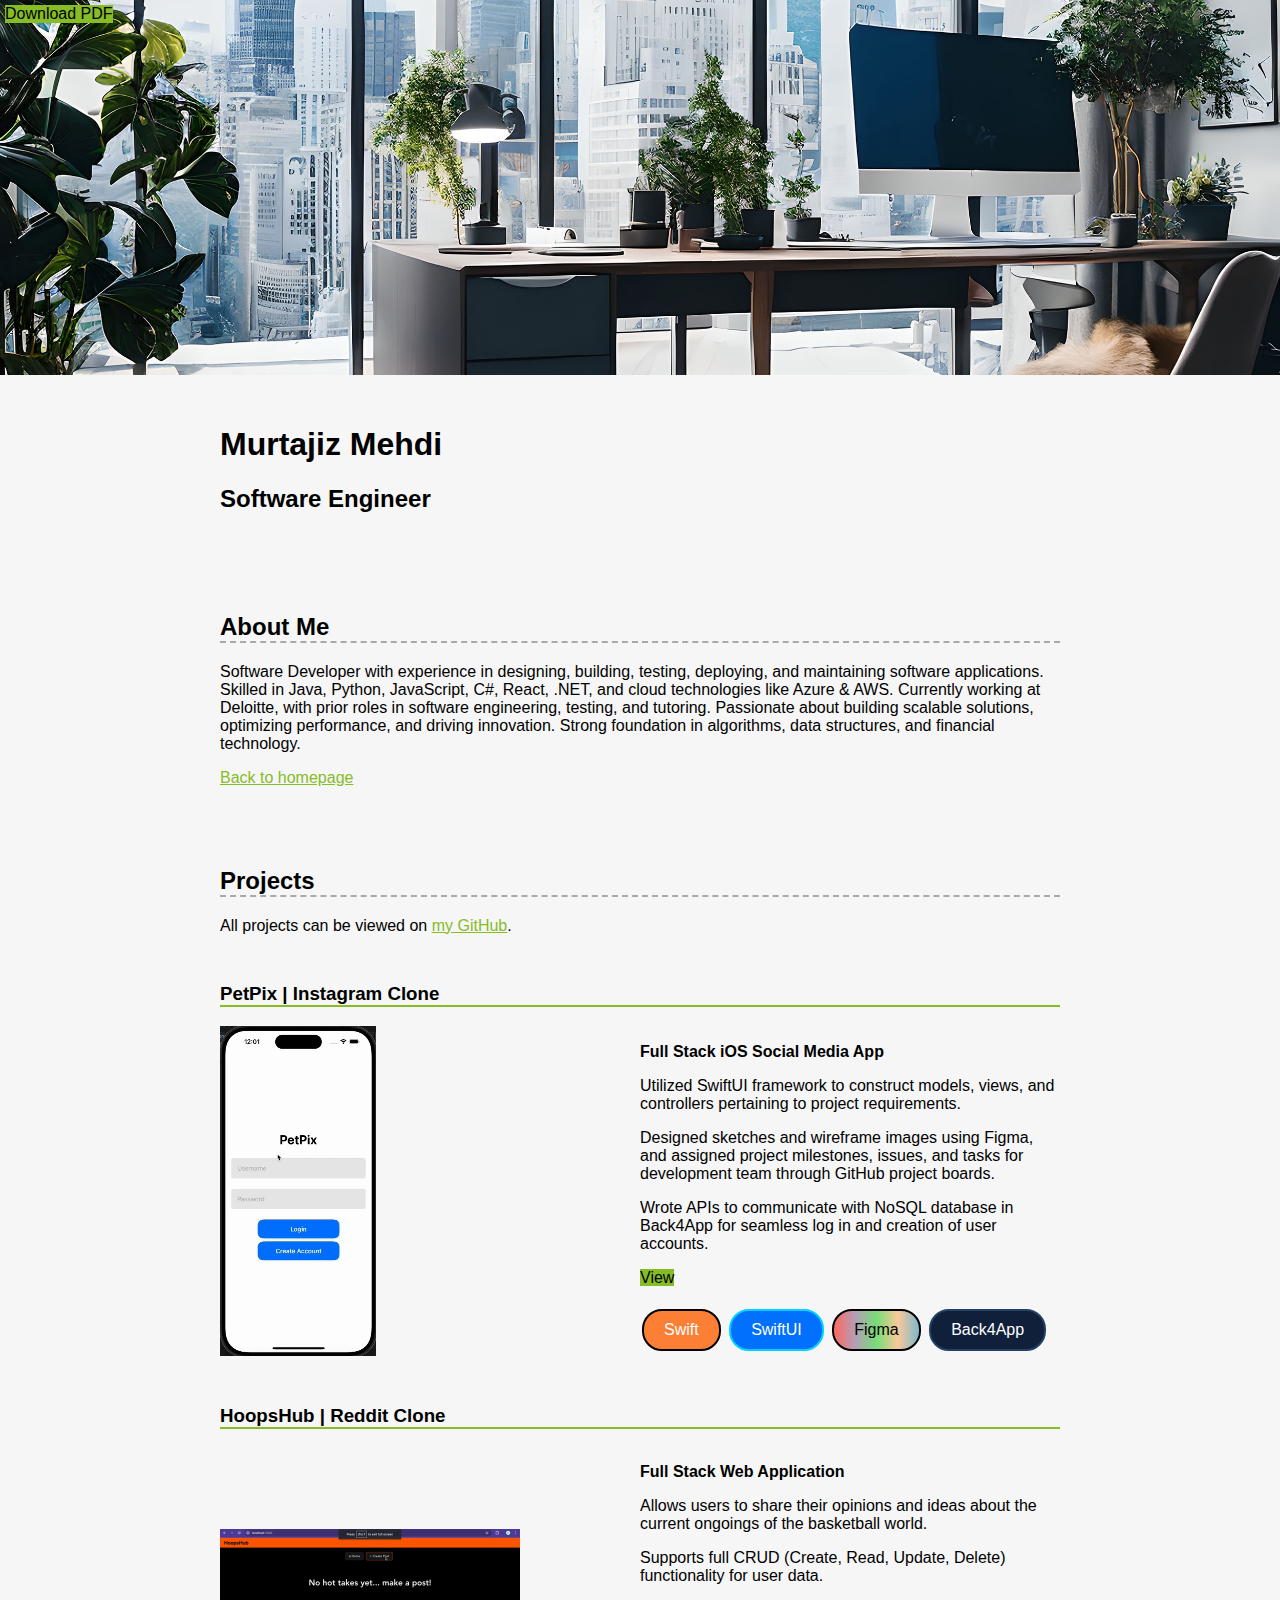
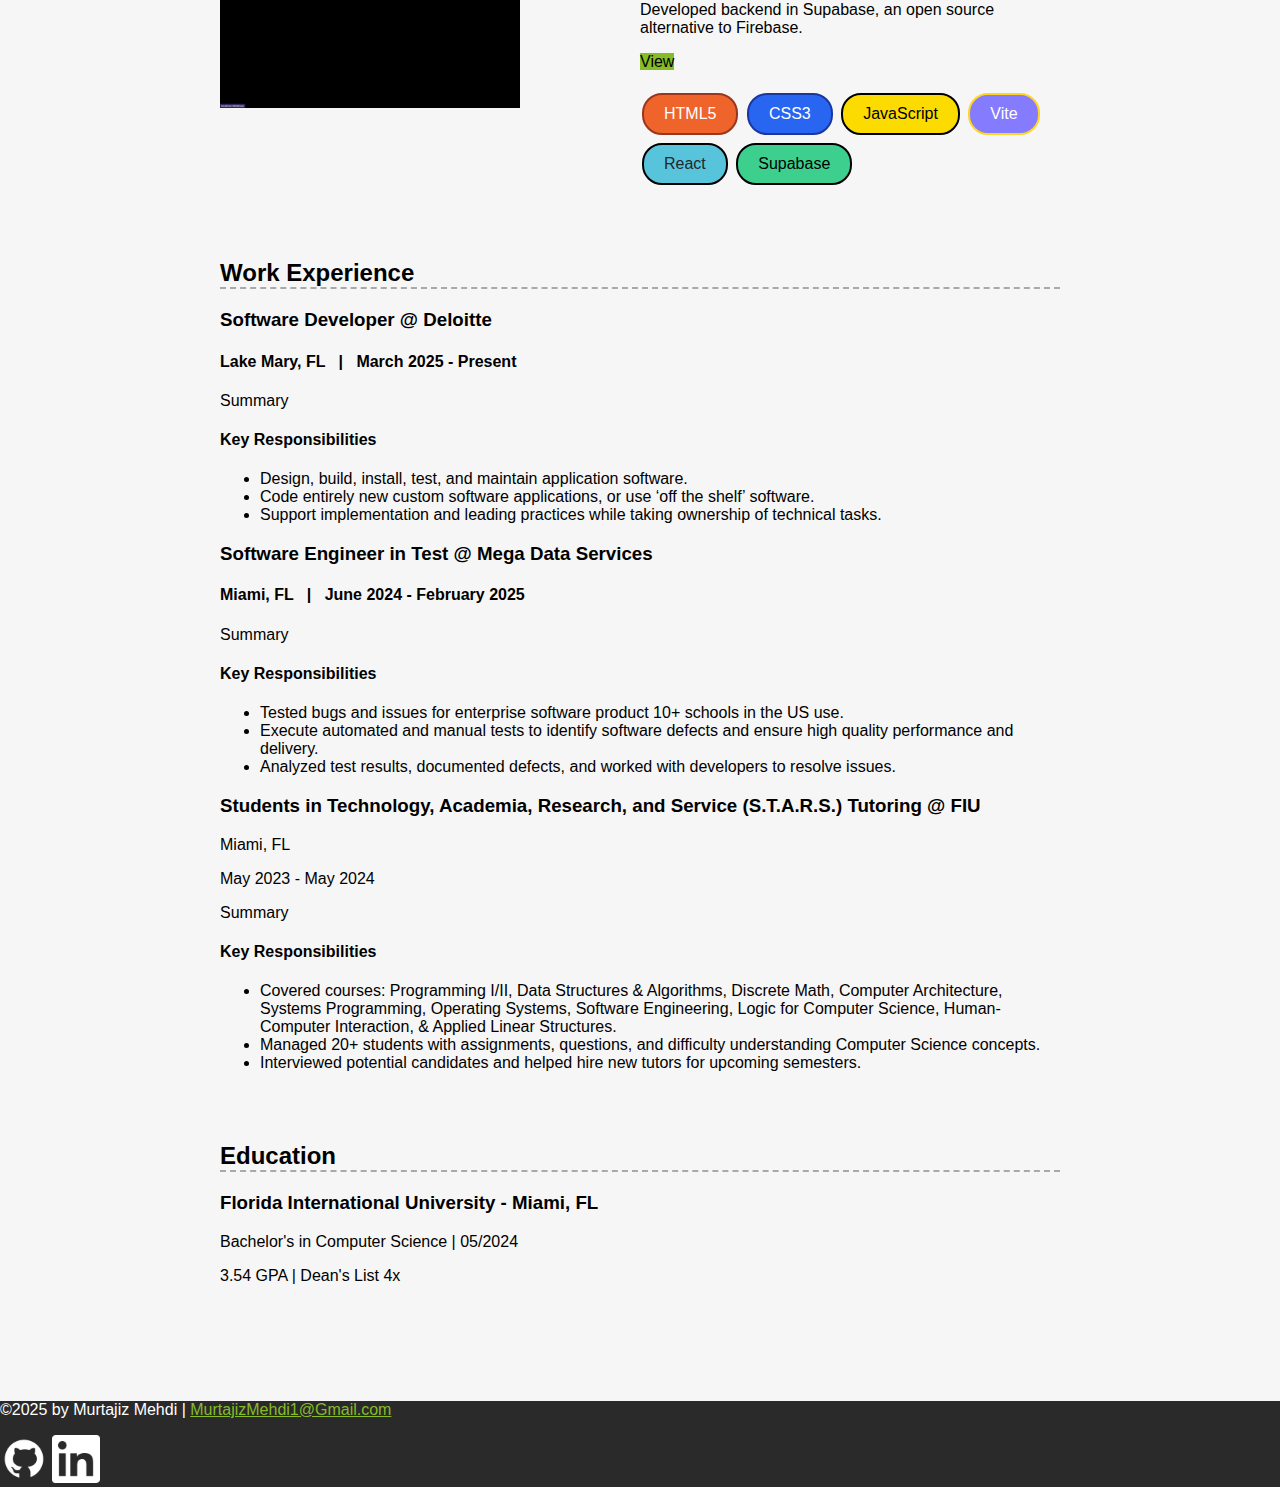
==== resume.html @ ac15f1ce "Added section dividing borders" ====
<!DOCTYPE html>
<html lang="en">
  <head>
    <meta charset="UTF-8">
    <meta name="viewport" content="width=device-width, initial-scale=1">
    <title>Resume | Murtajiz Mehdi</title>
    <link rel="stylesheet" href="css/styles.css">
  </head>
  <body class="resume">

    <a class="project-btn download-link" href="/PDFs/Murtajiz_Mehdi_technical_resume.pdf" target="_blank">Download PDF</a>

    <!-- //  INTRO  // -->
    <header>
      <div class="content-wrapper">
        <h1>Murtajiz Mehdi</h1>
        <h2>Software Engineer</h2>
      </div>
    </header>

    <main class="content-wrapper">
      <!-- //  PROFILE  // -->
      <section class="profile resume-section">
        <!-- Start content edits below this line. -->
        <h2>About Me</h2>
        <p>Software Developer with experience in designing, building, testing, deploying, and maintaining software applications. Skilled in Java, Python, JavaScript, C#, React, .NET, and cloud technologies like Azure & AWS. Currently working at Deloitte, with prior roles in software engineering, testing, and tutoring. Passionate about building scalable solutions, optimizing performance, and driving innovation. Strong foundation in algorithms, data structures, and financial technology.</p>
        <a href="index.html">Back to homepage</a>

        <!-- End content edits here. -->
      </section>

      <!-- //  PROJECTS  // -->
      <section class="projects resume-section">
        <!-- Start content edits below this line. -->
        <h2>Projects</h2>
        <p>All projects can be viewed on <a href="https://github.com/MurtajizMehdi" target="_blank">my GitHub</a>.</p>

        <!-- To add more items, copy this whole <section></section> block-->
        <section class="project-item petpix">
          <h3 style="border-bottom: #86bc26 solid 2px;">PetPix | Instagram Clone</h3>

          <div class="flex-container">

            <div class="project-item-image">
              <img src="images/project-gifs/PetPix-demo2.gif" srcset="" alt="GIF showing PetPix app general functionality." width="" height="">
            </div>

            <div class="project-item-description">
              <p><b>Full Stack iOS Social Media App</b></p>

              <p>Utilized SwiftUI framework to construct models, views, and controllers pertaining to project requirements.</p>

              <p>Designed sketches and wireframe images using Figma, and assigned project milestones, issues, and tasks for development team through GitHub project boards.</p>

              <p>Wrote APIs to communicate with NoSQL database in Back4App for seamless log in and creation of user accounts.</p>

              <a class="project-btn" href="https://github.com/PetPix/PetPixApp" target="_blank">View</a>

              <br>
              <br>

                <span><a id="swift" href="https://www.swift.org/" target="_blank" style="color: white; text-decoration: none;">Swift</a></span>

                <span><a id="swift-ui" href="https://developer.apple.com/xcode/swiftui/" target="_blank">SwiftUI</a></span>

                <span><a id="figma" href="https://www.figma.com/" target="_blank">Figma</a></span>

                <span><a id="back4app" href="https://www.back4app.com/" target="_blank">Back4App</a></span>
            </div>
          </div>

        </section>
        

        <section class="project-item hoopshub">
          <h3 style="border-bottom: #86bc26 solid 2px;">HoopsHub | Reddit Clone</h3>

          <div class="flex-container">
            <div class="project-item-image">
              <img src="images/project-gifs/hoopshub-demo.gif" srcset="" alt="description of image" width="" height="">
            </div>

            <div class="project-item-description">
              <p><b>Full Stack Web Application</b></p>

              <p>Allows users to share their opinions and ideas about the current ongoings of the basketball world.</p>

              <p>Supports full CRUD (Create, Read, Update, Delete) functionality for user data.</p>

              <p>Developed backend in Supabase, an open source alternative to Firebase.</p>

              <a class="project-btn" href="https://github.com/MurtajizMehdi/HoopsHub" target="_blank">View</a>

              <br>
              <br>

              <span><a id="html5" href="https://developer.mozilla.org/en-US/docs/Web/HTML" target="_blank" style="color: white; text-decoration: none;">HTML5</a></span>

              <span><a id="css3" href="https://developer.mozilla.org/en-US/docs/Web/CSS" target="_blank" style="color: white; text-decoration: none;">CSS3</a></span>

              <span><a id="javascript" href="https://www.javascript.com/" target="_blank" style="color: black; text-decoration: none;">JavaScript</a></span>

              <span><a id="vite" href="https://vite.dev/" target="_blank" style="color: white; text-decoration: none;">Vite</a></span>
  
              <span><a id="react" href="https://react.dev/" target="_blank" style="color: #23272F; text-decoration: none;">React</a></span>

              <span><a id="supabase" href="https://supabase.com/" target="_blank" style="color: black; text-decoration: none;">Supabase</a></span>
              
              <!-- #3DCF8E -->

            </div>

          </div>

        </section>
        
        <!-- End content edits here. -->
      </section>

      <!-- //  WORK EXPERIENCE  // -->
      <section class="experience resume-section">
        <!-- Start content edits below this line.  -->
        <h2>Work Experience</h2>

        <!-- To add more items, copy this whole <section></section> block -->
        <section>
          <h3>Software Developer @ Deloitte</h3>
          <h4>Lake Mary, FL &nbsp; | &nbsp; March 2025 - Present</h4>
          <p>Summary</p>
          <h4>Key Responsibilities</h4>
          <ul>
            <li>Design, build, install, test, and maintain application software.</li>
            <li>Code entirely new custom software applications, or use ‘off the shelf’ software.</li>
            <li>Support implementation and leading practices while taking ownership of technical tasks.</li>
          </ul>
        </section>

        <section>
          <h3>Software Engineer in Test @ Mega Data Services</h3>
          <h4>Miami, FL &nbsp; | &nbsp; June 2024 - February 2025</h4>
          <p>Summary</p>
          <h4>Key Responsibilities</h4>
          <ul>
            <li>Tested bugs and issues for enterprise software product 10+ schools in the US use.</li>
            <li>Execute automated and manual tests to identify software defects and ensure high quality performance and delivery.</li>
            <li>Analyzed test results, documented defects, and worked with developers to resolve issues.</li>
          </ul>
        </section>

        <section>
          <h3>Students in Technology, Academia, Research, and Service (S.T.A.R.S.) Tutoring @ FIU</h3>
          <p>Miami, FL</p>
          <p>May 2023 - May 2024</p>
          <p>Summary</p>
          <h4>Key Responsibilities</h4>
          <ul>
            <li>Covered courses: Programming I/II, Data Structures & Algorithms, Discrete Math, Computer Architecture, Systems Programming, Operating Systems, Software Engineering, Logic for Computer Science, Human-Computer Interaction, & Applied Linear Structures.</li>
            <li>Managed 20+ students with assignments, questions, and difficulty understanding Computer Science concepts.</li>
            <li>Interviewed potential candidates and helped hire new tutors for upcoming semesters.</li>
          </ul>
        </section>


        <!-- End content edits here. -->
      </section>

      <!-- //  EDUCATION & CERTIFICATIONS  // -->
      <section class="education resume-section">
        <!-- Start content edits below this line.  -->
        <h2>Education</h2>

        <!-- To add more items, copy this whole <section></section> block -->
        <section>
          <h3>Florida International University - Miami, FL</h3>
          <p>Bachelor's in Computer Science | 05/2024</p>
          <p>3.54 GPA | Dean's List 4x</p>
        </section>

        <!-- End content edits here. -->
      </section>
    </main>


    <!-- //  FOOTER INFO, SOCIAL MEDIA  // -->
    <footer>
      <!-- Start content edits below this line. -->
      <p>©2025 by Murtajiz Mehdi | <a href="mailto:email@MurtajizMehdi1@gmail.com">MurtajizMehdi1@Gmail.com</a></p>

      <!-- Add or remove any networks. -->
      <ul class="socials">
        <li>
          <a href="https://github.com/MurtajizMehdi" target="_blank"><img src="images/social-icons/white-github-logo.png" alt="GitHub logo"></a>
        </li>
        <li>
          <a href="https://www.linkedin.com/in/murtajizmehdi/" target="_blank"><img src="images/social-icons/linkedin-app-white-icon.webp" alt="LinkedIn logo"></a>
        </li>
      </ul>
        
      <!-- End content edits here. -->
    </footer>
  </body>
</html>
---- css/styles.css ----
/* COLOR PALETTE
#050406 - Cinder
#EA5384 - Mandy
#643C92 - Purple
#581A40 - Berry

OR

#2A2F33 - Shark
#BBB6A5 - Nomad
#8C9491 - Mantle
#8C8C9C - Manatee
*/

/* @import url('https://fonts.googleapis.com/css2?family=Winky+Sans:ital,wght@0,300..900;1,300..900&display=swap'); */

/* GLOBAL STYLES
--------------------*/
html {
  box-sizing: border-box;
  font-family: roboto, sans-serif;
  /* Winky Sans, sans-serif; */
}

*, *:before, *:after {
  box-sizing: inherit;
}

html, body {
  height: 100%;
}

body {
  background-color: #f6f6f6;
  margin: 0;
}

/* link styles */

/* #deloitte-link {
  color: #86bc26;
}

#deloitte-link:hover {
  color: #4c6b16;
  text-decoration: none;
} */

a {
  color: #86bc26;
}

a:hover {
  color: #4c6b16;
  text-decoration: none;
}

.project-btn {
  background-color: #86bc26;
  color: black;
  text-decoration: none;
}

.content-wrapper {
   margin: 0 auto;
   max-width: 900px;
   padding: 30px;
}

/* HOME
--------------------*/
.home {
  background: url(../images/backgrounds/bg-home-office-city.jpg) no-repeat;
  background-size: cover;
}

.home .content-wrapper {
  background-color: rgb(255, 255, 255, 0.9);
}

/* RESUME
--------------------*/
.resume header::before {
  background: url(../images/backgrounds/bg-home-office-city.jpg);
  background-size: cover;
  background-position: center;
  content: "";
  display: block;
  height: 375px;
}

.resume-section {
  margin-bottom: 70px;
}

.resume-section h2 {
  border-bottom: darkgray dashed 2px;
}

.download-link {
  position: fixed;
  top: 5px;
  left: 5px;
}

/* Profile 
--------------------*/

/* Projects
--------------------*/
.projects {
  margin-top: 80px;
}

.hoopshub img {
  width: 300px;
  height: 179px;
}

.project-item {
  display: flow-root;
  margin: 30px 0;
}

.project-item img {
  /* width: 200px; */
  float: left;
  /* margin-right: 20px; */
}

.flex-container {
  display: flex;
  justify-content: center;
  align-items: center;
}

.project-item-image {
  flex: 1;
}

.project-item-description {
  flex: 1;
}

/* Project stack button styles
 -------------------*/
 #swift {
  background-color: #FD7E35;
  border: black solid 2px;
  color: white;
  padding: 10px 20px;
  text-align: center;
  text-decoration: none;
  display: inline-block;
  margin: 4px 2px;
  cursor: pointer;
  border-radius: 20px;
  transition: transform .2s;
}
#swift:hover {
  transform: scale(1.1);
}

#swift-ui {
  background-color: #0070FD;
  border: #00D2FF solid 2px;
  color: white;
  padding: 10px 20px;
  text-align: center;
  text-decoration: none;
  display: inline-block;
  margin: 4px 2px;
  cursor: pointer;
  border-radius: 20px;
  transition: transform .2s;
}
#swift-ui:hover {
  transform: scale(1.1);
}

#figma {
  background: linear-gradient(to right, #FF6961, #B39EB5, #77DD77, #FAC898, #7cb8cd);;
  border: black solid 2px;
  color: black;
  padding: 10px 20px;
  text-align: center;
  text-decoration: none;
  display: inline-block;
  margin: 4px 2px;
  cursor: pointer;
  border-radius: 20px;
  transition: transform .2s;
}
#figma:hover {
  transform: scale(1.1);
}

#back4app {
  background-color: #101F3A;
  border: #224265 solid 2px;
  color: white;
  padding: 10px 20px;
  text-align: center;
  text-decoration: none;
  display: inline-block;
  margin: 4px 2px;
  cursor: pointer;
  border-radius: 20px;
  transition: transform .2s;
}
#back4app:hover {
  transform: scale(1.1);
}

#html5 {
  background-color: #EE642A;
  border: #9a361d solid 2px;
  color: black;
  padding: 10px 20px;
  text-align: center;
  text-decoration: none;
  display: inline-block;
  margin: 4px 2px;
  cursor: pointer;
  border-radius: 20px;
  transition: transform .2s;
}
#html5:hover {
  transform: scale(1.1);
}

#css3 {
  background-color: #2865F0;
  border: #1b36a1 solid 2px;
  color: white;
  padding: 10px 20px;
  text-align: center;
  text-decoration: none;
  display: inline-block;
  margin: 4px 2px;
  cursor: pointer;
  border-radius: 20px;
  transition: transform .2s;
}
#css3:hover {
  transform: scale(1.1);
}

#javascript {
  background-color: #FCDC00;
  border: black solid 2px;
  color: black;
  padding: 10px 20px;
  text-align: center;
  text-decoration: none;
  display: inline-block;
  margin: 4px 2px;
  cursor: pointer;
  border-radius: 20px;
  transition: transform .2s;
}
#javascript:hover {
  transform: scale(1.1);
}

#vite {
  background-color: #857BFE;
  border: #FFD425 solid 2px;
  color: black;
  padding: 10px 20px;
  text-align: center;
  text-decoration: none;
  display: inline-block;
  margin: 4px 2px;
  cursor: pointer;
  border-radius: 20px;
  transition: transform .2s;
}
#vite:hover {
  transform: scale(1.1);
}

#react {
  background-color: #57C4DC;
  border: black solid 2px;
  color: #23272F;
  padding: 10px 20px;
  text-align: center;
  text-decoration: none;
  display: inline-block;
  margin: 4px 2px;
  cursor: pointer;
  border-radius: 20px;
  transition: transform .2s;
}
#react:hover {
  transform: scale(1.1);
}

#supabase {
  background-color: #3DCF8E;
  border: black solid 2px;
  color: black;
  padding: 10px 20px;
  text-align: center;
  text-decoration: none;
  display: inline-block;
  margin: 4px 2px;
  cursor: pointer;
  border-radius: 20px;
  transition: transform .2s;
}
#supabase:hover {
  transform: scale(1.1);
}

/* #57C4DC */

/* Work Experience
--------------------*/

/* Education 
--------------------*/

/* FOOTER
--------------------*/
footer {
  background-color: rgb(42, 42, 42);
  color: white;
}

footer li img {
  width: 3rem;
  height: 3rem;
}

.socials {
  list-style-type: none;
  padding: 0;
}

.socials li {
  display: inline-block;

}

.socials img {
  /* width: 2.5rem; */
}
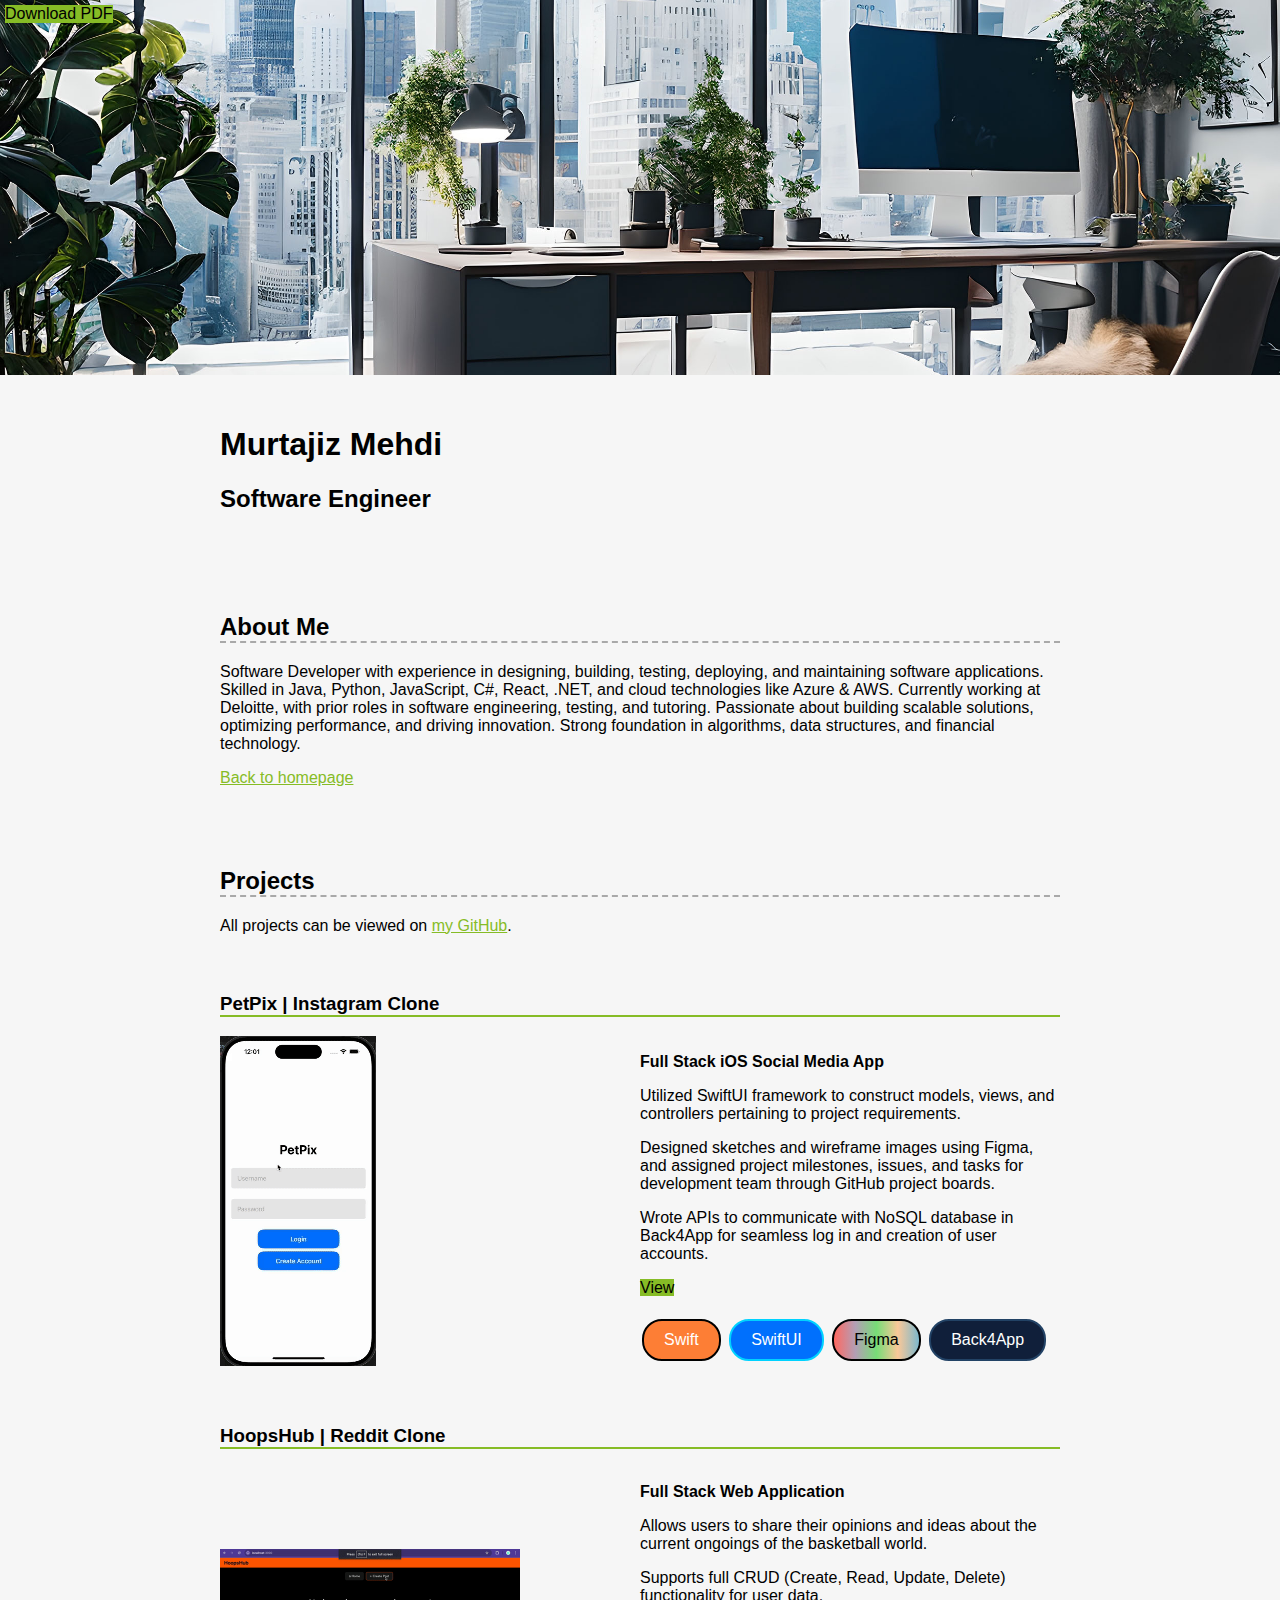
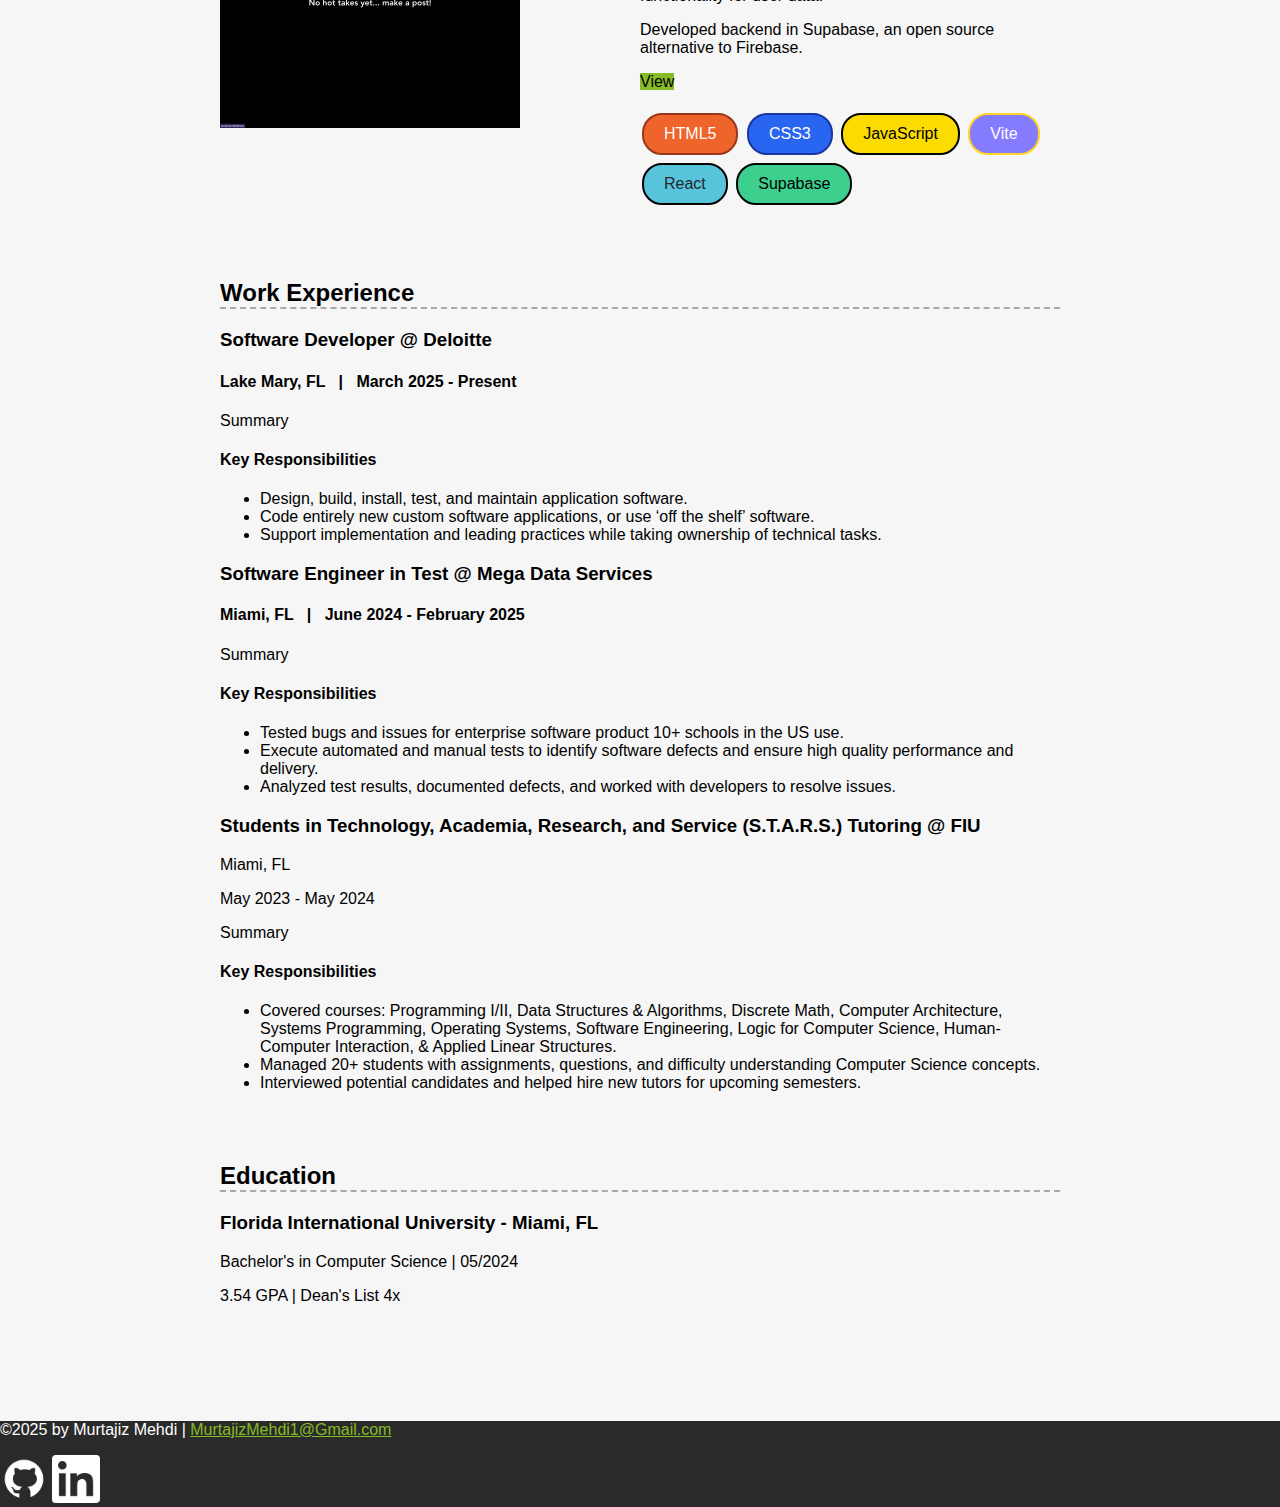
==== commit fb90f40e: "Consolidated styles; removed inline to external" ====
--- a/resume.html
+++ b/resume.html
@@ -37,7 +37,7 @@
 
         <!-- To add more items, copy this whole <section></section> block-->
         <section class="project-item petpix">
-          <h3 style="border-bottom: #86bc26 solid 2px;">PetPix | Instagram Clone</h3>
+          <h3>PetPix | Instagram Clone</h3>
 
           <div class="flex-container">
 
@@ -73,7 +73,7 @@
         
 
         <section class="project-item hoopshub">
-          <h3 style="border-bottom: #86bc26 solid 2px;">HoopsHub | Reddit Clone</h3>
+          <h3>HoopsHub | Reddit Clone</h3>
 
           <div class="flex-container">
             <div class="project-item-image">
--- a/css/styles.css
+++ b/css/styles.css
@@ -119,7 +119,11 @@
 
 .project-item {
   display: flow-root;
-  margin: 30px 0;
+  margin: 40px 0;
+}
+
+.project-item h3 {
+border-bottom: #86bc26 solid 2px;
 }
 
 .project-item img {
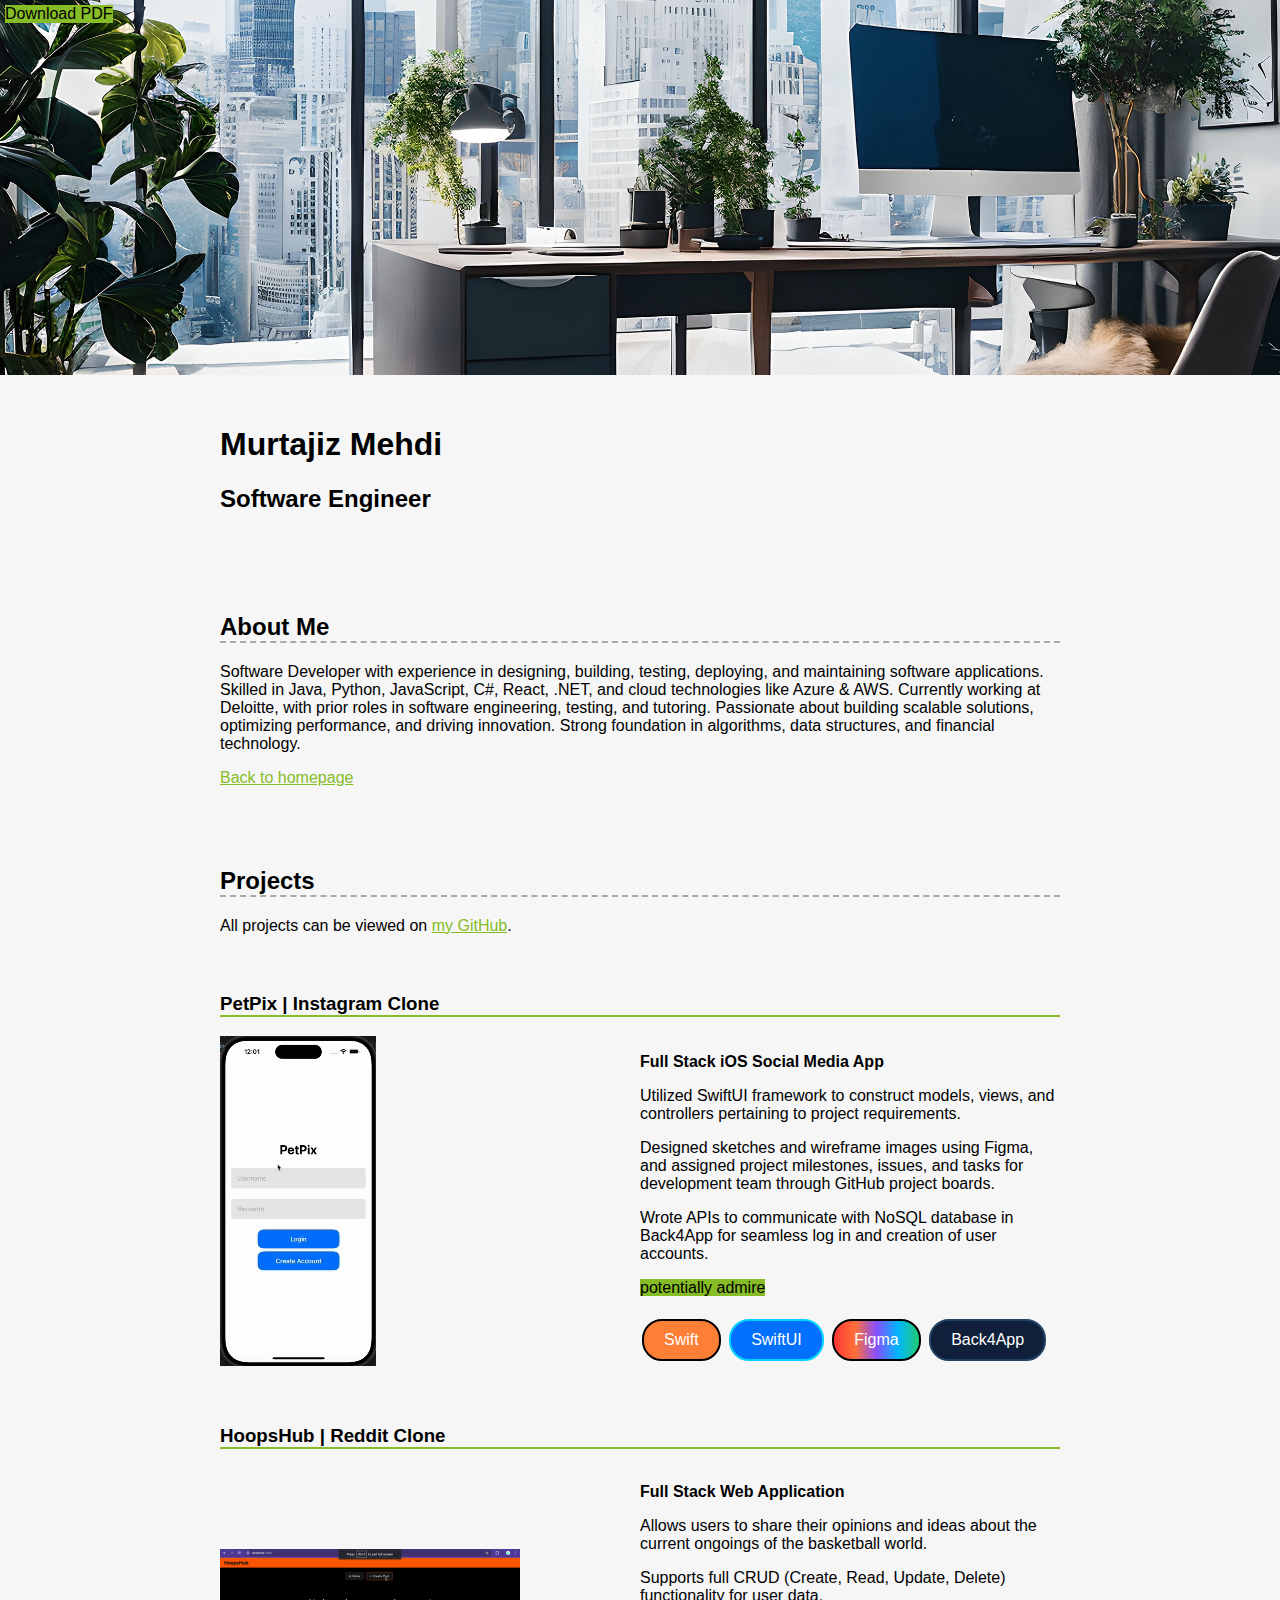
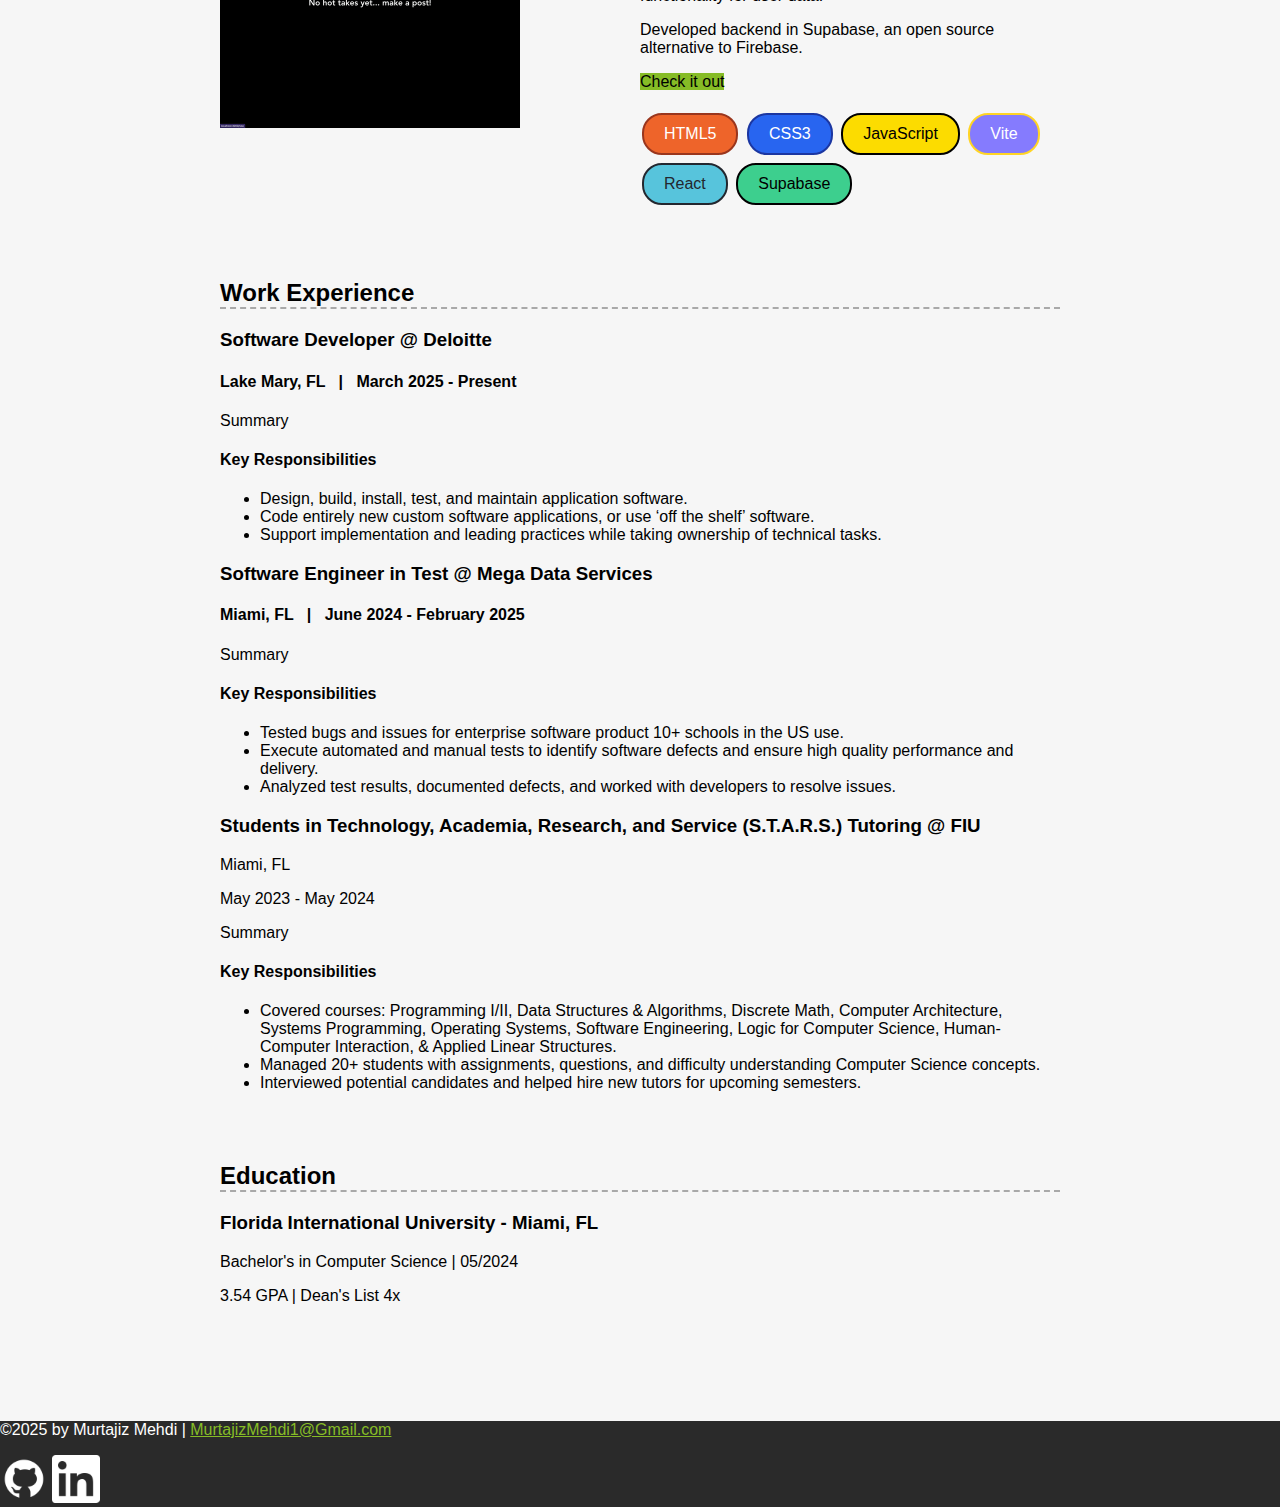
==== commit c23aabe3: "Update styles" ====
--- a/resume.html
+++ b/resume.html
@@ -54,7 +54,7 @@
 
               <p>Wrote APIs to communicate with NoSQL database in Back4App for seamless log in and creation of user accounts.</p>
 
-              <a class="project-btn" href="https://github.com/PetPix/PetPixApp" target="_blank">View</a>
+              <a class="project-btn" href="https://github.com/PetPix/PetPixApp" target="_blank">potentially admire</a>
 
               <br>
               <br>
@@ -89,7 +89,7 @@
 
               <p>Developed backend in Supabase, an open source alternative to Firebase.</p>
 
-              <a class="project-btn" href="https://github.com/MurtajizMehdi/HoopsHub" target="_blank">View</a>
+              <a class="project-btn" href="https://github.com/MurtajizMehdi/HoopsHub" target="_blank">Check it out</a>
 
               <br>
               <br>
--- a/css/styles.css
+++ b/css/styles.css
@@ -182,10 +182,12 @@
   transform: scale(1.1);
 }
 
+/* #FF3737 */
+
 #figma {
-  background: linear-gradient(to right, #FF6961, #B39EB5, #77DD77, #FAC898, #7cb8cd);;
+  background: linear-gradient(to right, #FF3737, #FF7137, #864FFF, #00B6FF, #22CB71);;
   border: black solid 2px;
-  color: black;
+  color: white;
   padding: 10px 20px;
   text-align: center;
   text-decoration: none;
@@ -286,7 +288,7 @@
 
 #react {
   background-color: #57C4DC;
-  border: black solid 2px;
+  border: #23272F solid 2px;
   color: #23272F;
   padding: 10px 20px;
   text-align: center;
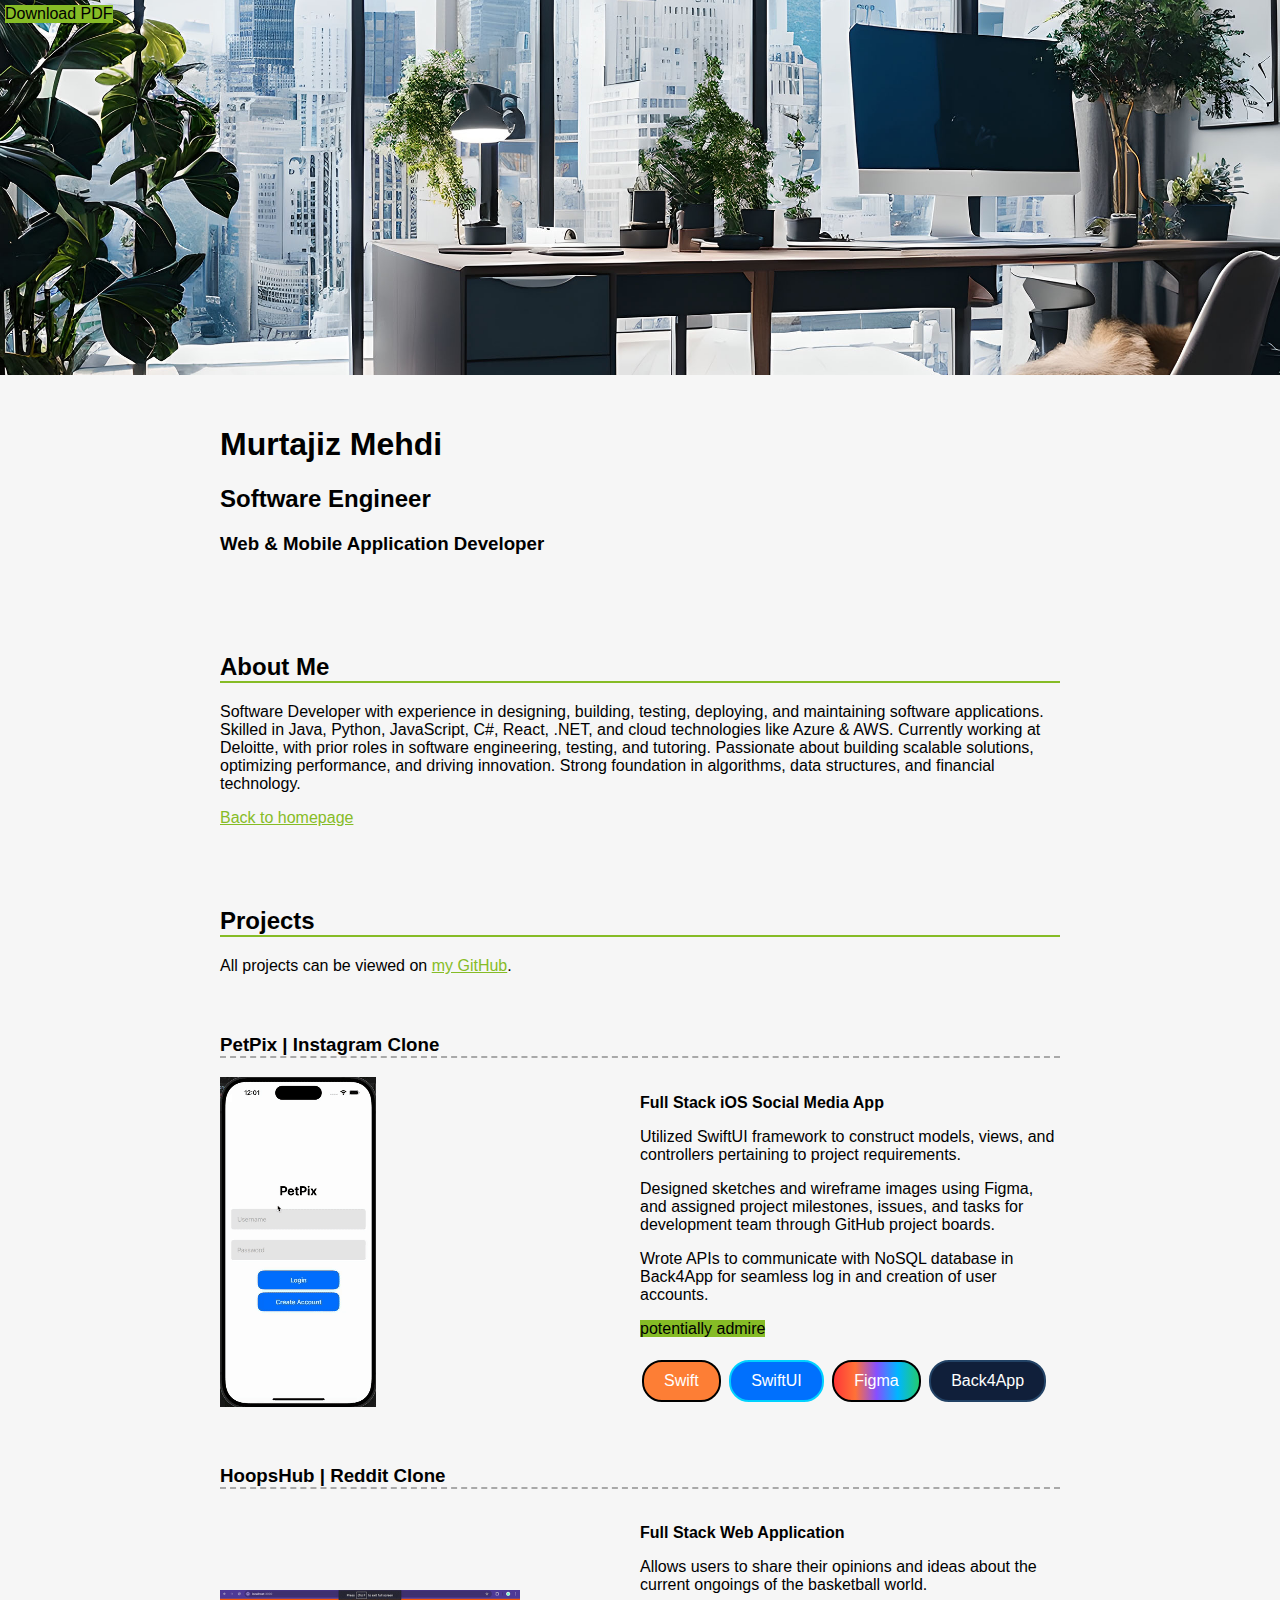
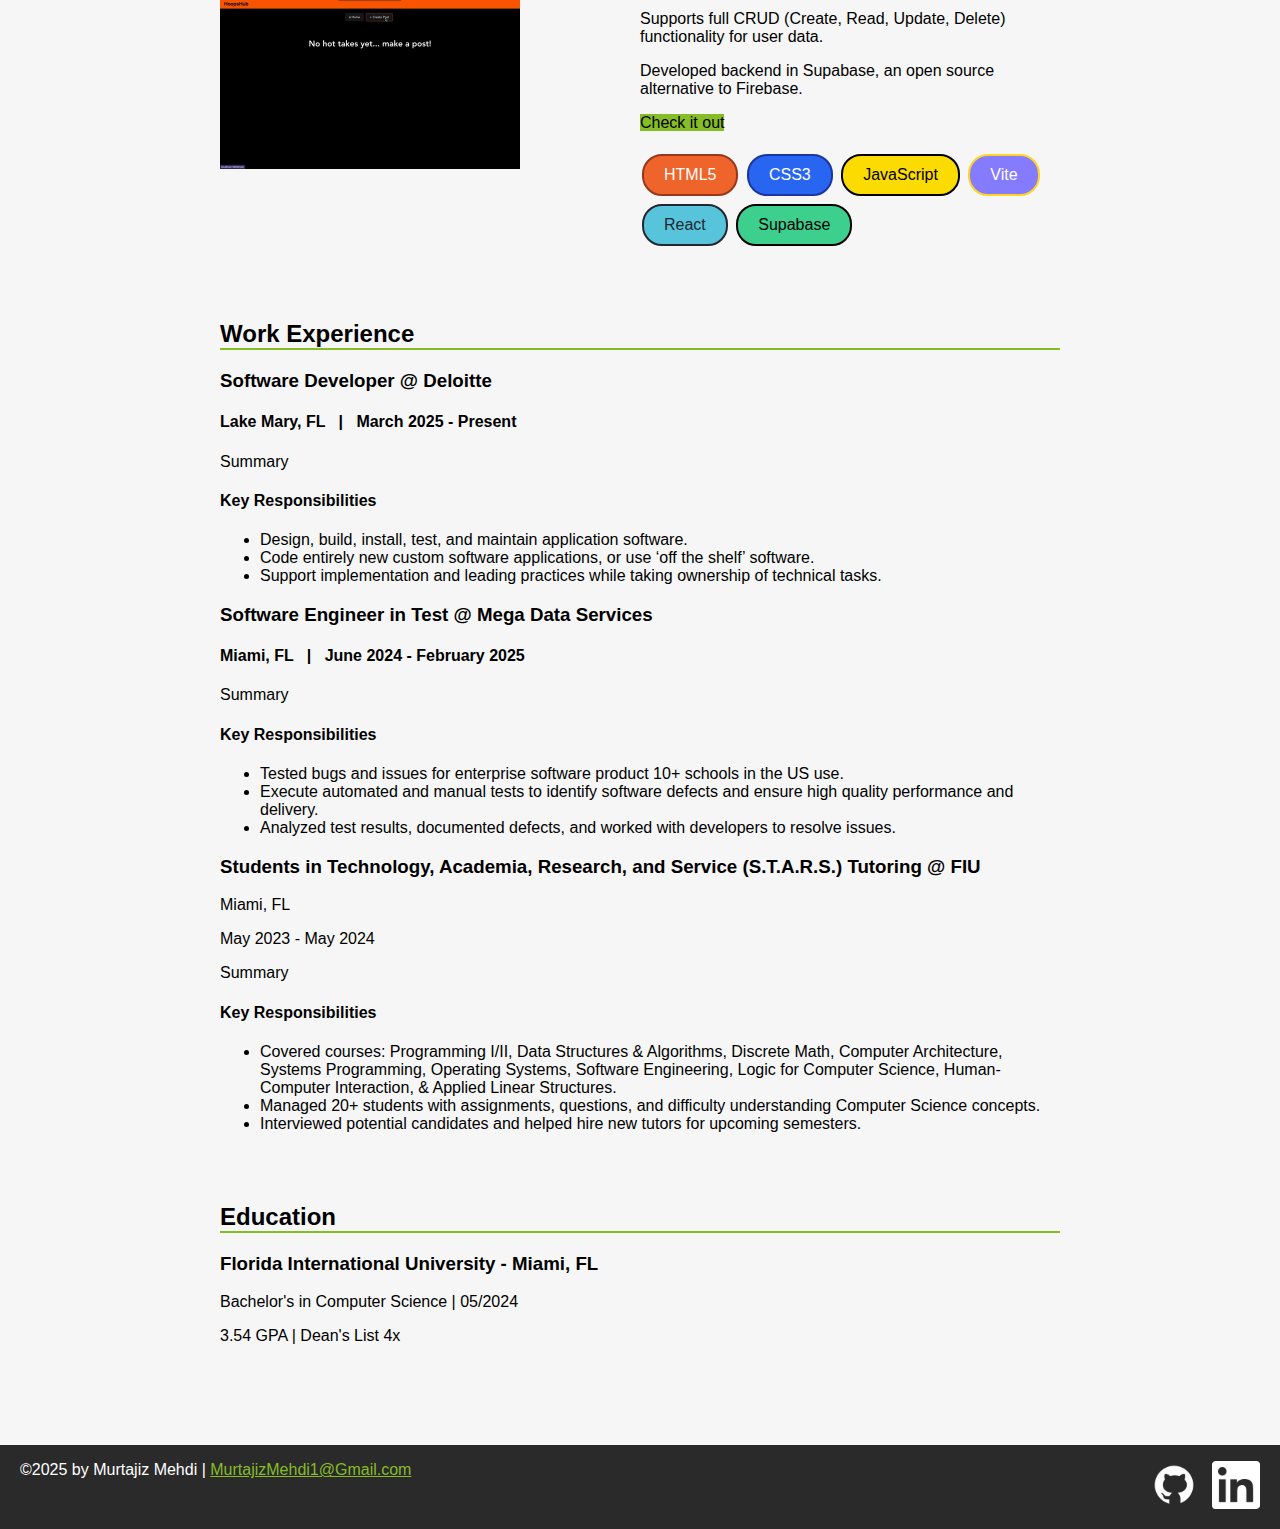
==== commit 68c1edae: "Fixed homepage layouts" ====
--- a/resume.html
+++ b/resume.html
@@ -15,6 +15,7 @@
       <div class="content-wrapper">
         <h1>Murtajiz Mehdi</h1>
         <h2>Software Engineer</h2>
+        <h3>Web & Mobile Application Developer</h3>
       </div>
     </header>
 
--- a/css/styles.css
+++ b/css/styles.css
@@ -69,13 +69,37 @@
 
 /* HOME
 --------------------*/
+.name-and-image {
+  display: flex;
+  align-items: center;
+  margin-bottom: 40px;
+}
+.name-and-image .name-info {
+  flex: 1;
+}
+
+.name-and-image img {
+  width: 200px;
+  height: 200px;
+  border-radius: 50%;
+  margin-right: 20px;
+  border: #86bc26 solid 3px;
+}
+
 .home {
   background: url(../images/backgrounds/bg-home-office-city.jpg) no-repeat;
   background-size: cover;
+  display: flex;
+  flex-direction: column;
 }
 
 .home .content-wrapper {
-  background-color: rgb(255, 255, 255, 0.9);
+  flex: 1 0 auto;
+}
+
+.content-bg {
+  background: rgb(255 255 255 / 0.9);
+  padding: 30px;
 }
 
 /* RESUME
@@ -94,7 +118,7 @@
 }
 
 .resume-section h2 {
-  border-bottom: darkgray dashed 2px;
+  border-bottom: #86bc26 solid 2px;
 }
 
 .download-link {
@@ -123,7 +147,7 @@
 }
 
 .project-item h3 {
-border-bottom: #86bc26 solid 2px;
+  border-bottom: darkgray dashed 2px;
 }
 
 .project-item img {
@@ -333,6 +357,9 @@
 footer {
   background-color: rgb(42, 42, 42);
   color: white;
+  display: flex;
+  justify-content: space-between;
+  padding: 0 20px;
 }
 
 footer li img {
@@ -347,7 +374,7 @@
 
 .socials li {
   display: inline-block;
-
+  margin-left: 10px;
 }
 
 .socials img {
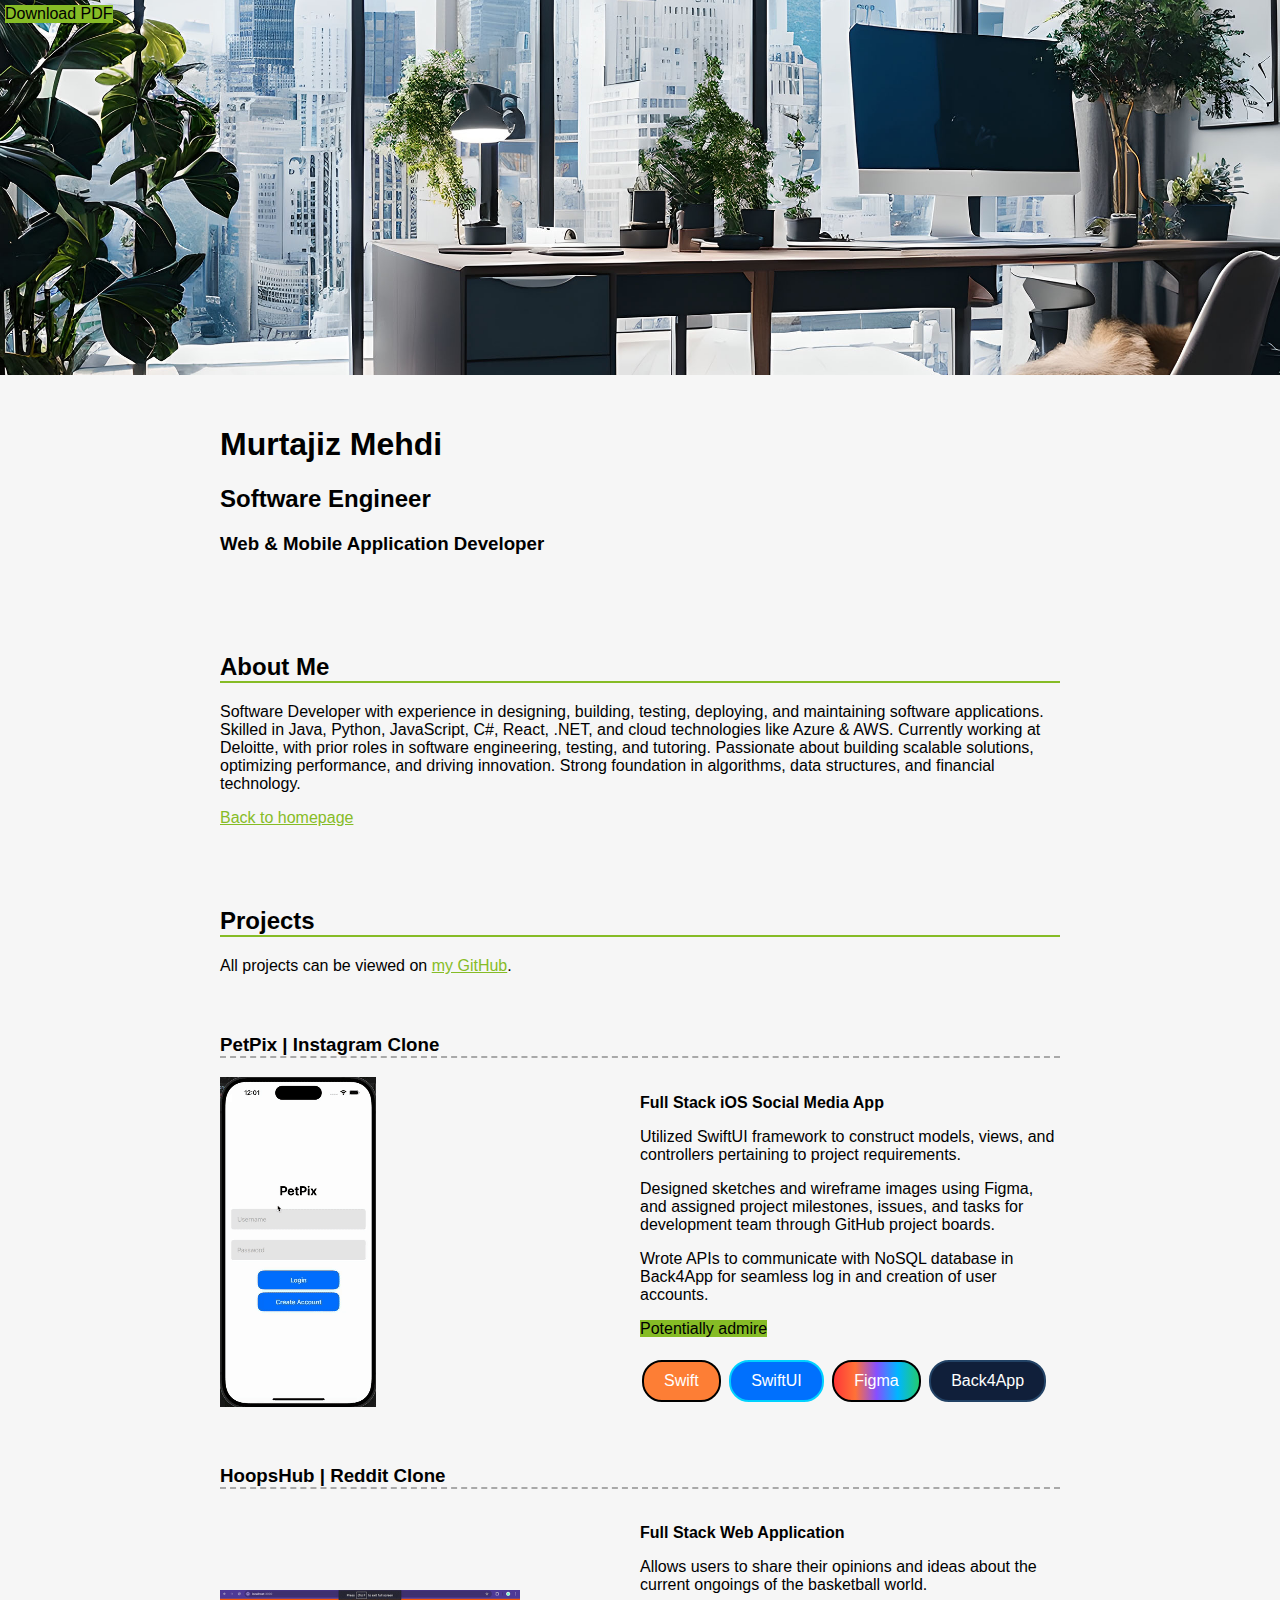
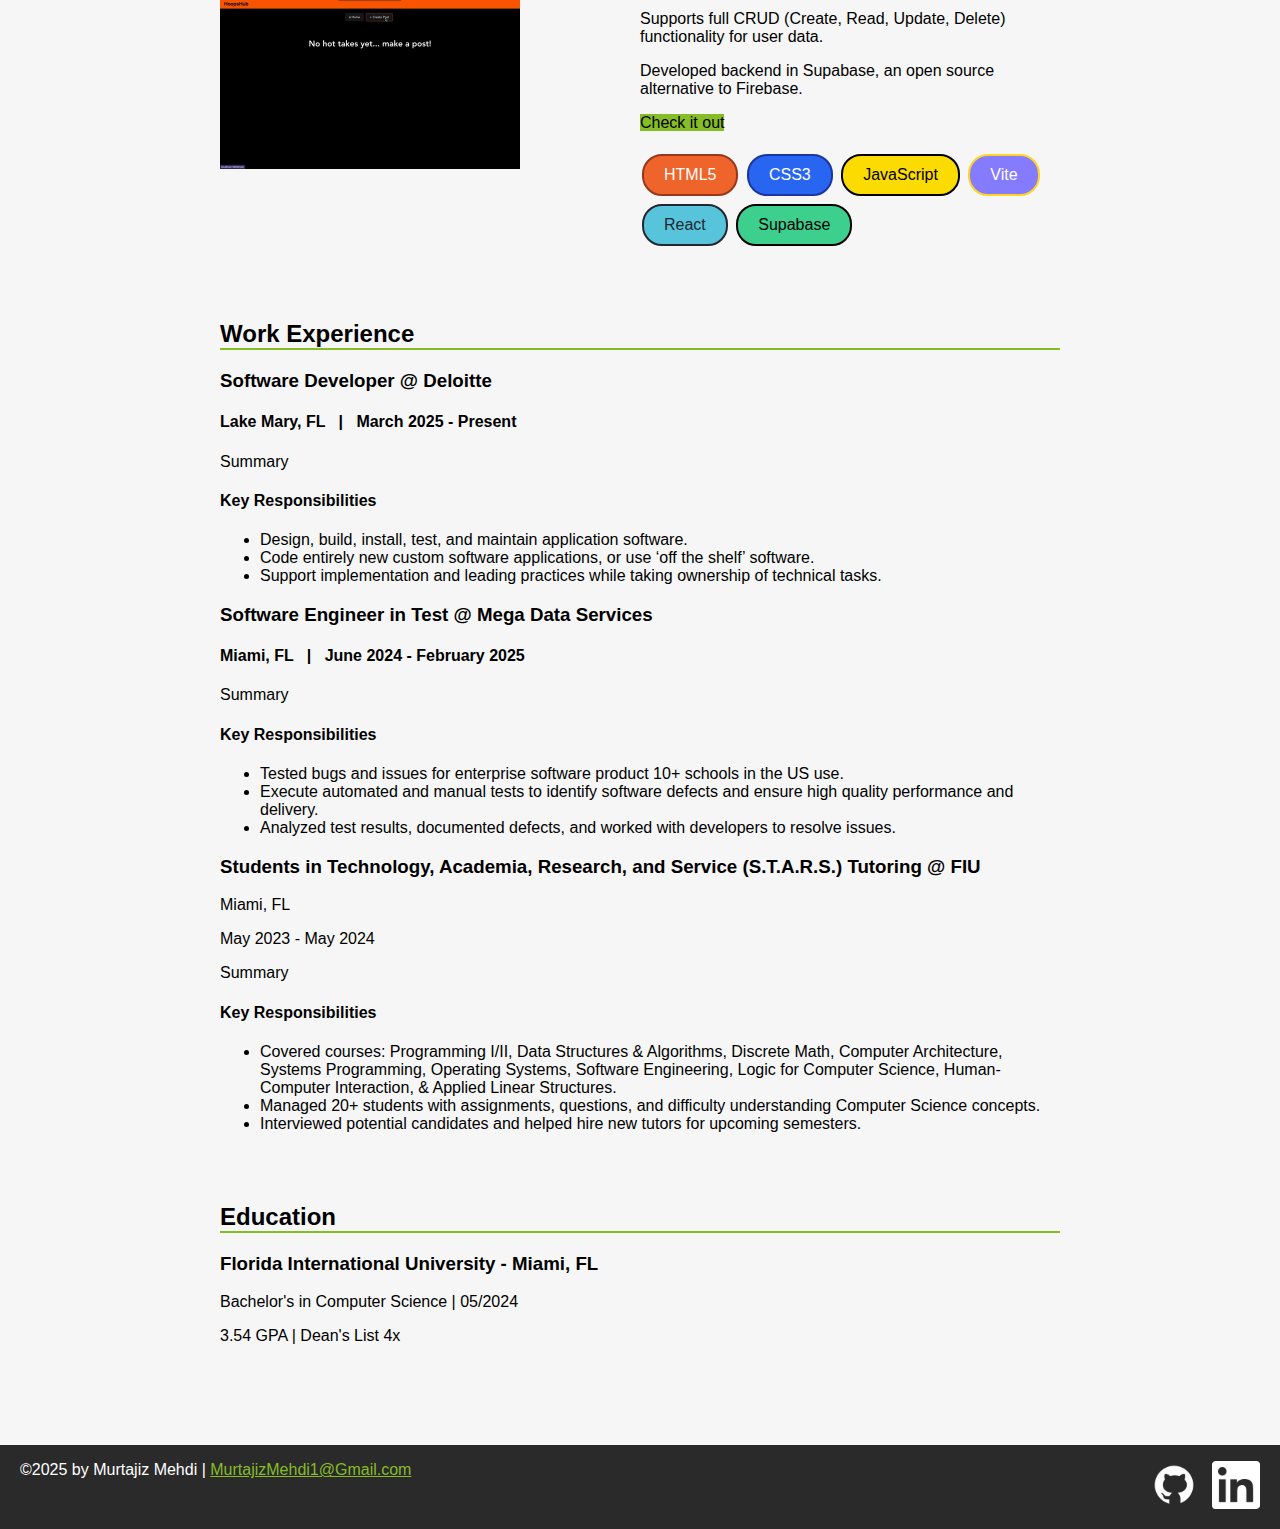
==== commit 5d9707a8: "Update files" ====
--- a/resume.html
+++ b/resume.html
@@ -55,7 +55,7 @@
 
               <p>Wrote APIs to communicate with NoSQL database in Back4App for seamless log in and creation of user accounts.</p>
 
-              <a class="project-btn" href="https://github.com/PetPix/PetPixApp" target="_blank">potentially admire</a>
+              <a class="project-btn" href="https://github.com/PetPix/PetPixApp" target="_blank">Potentially admire</a>
 
               <br>
               <br>
--- a/css/styles.css
+++ b/css/styles.css
@@ -377,6 +377,10 @@
   margin-left: 10px;
 }
 
+.socials img:hover {
+  opacity: 0.5;
+}
+
 .socials img {
   /* width: 2.5rem; */
 }
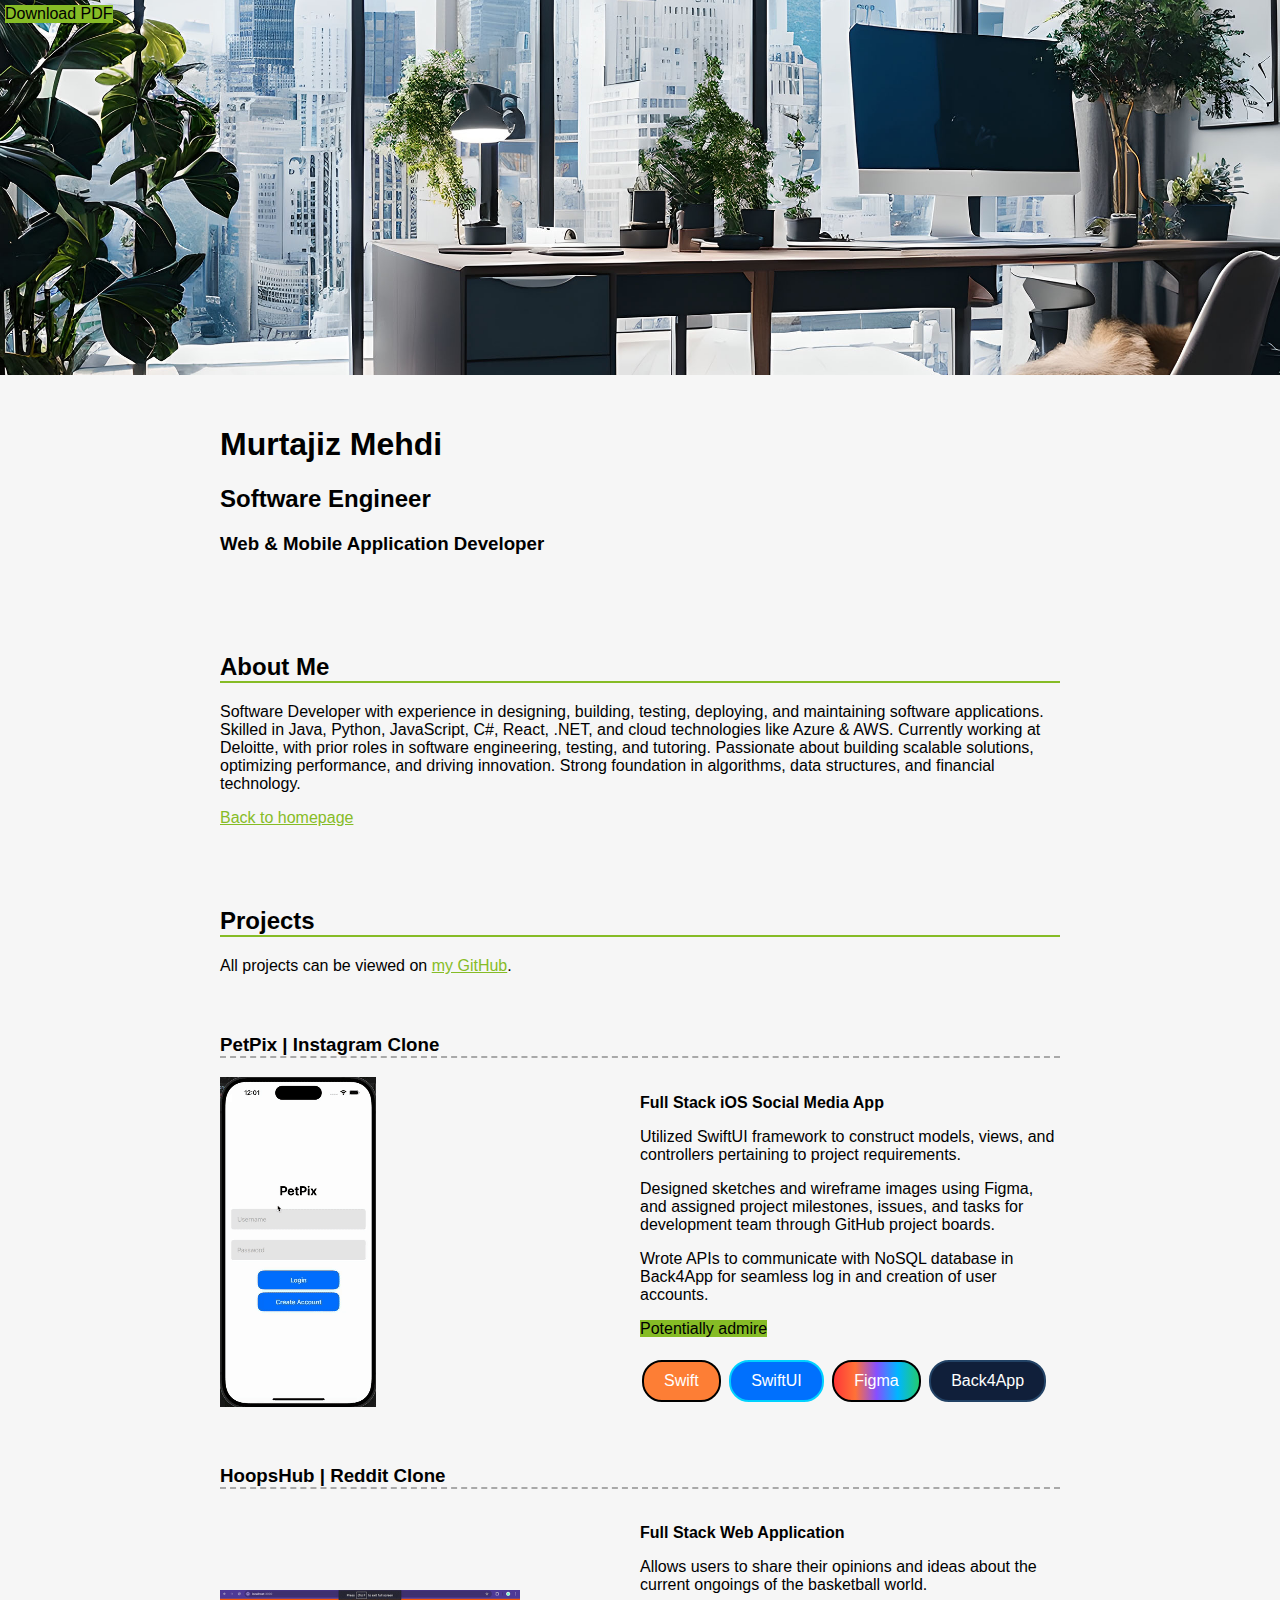
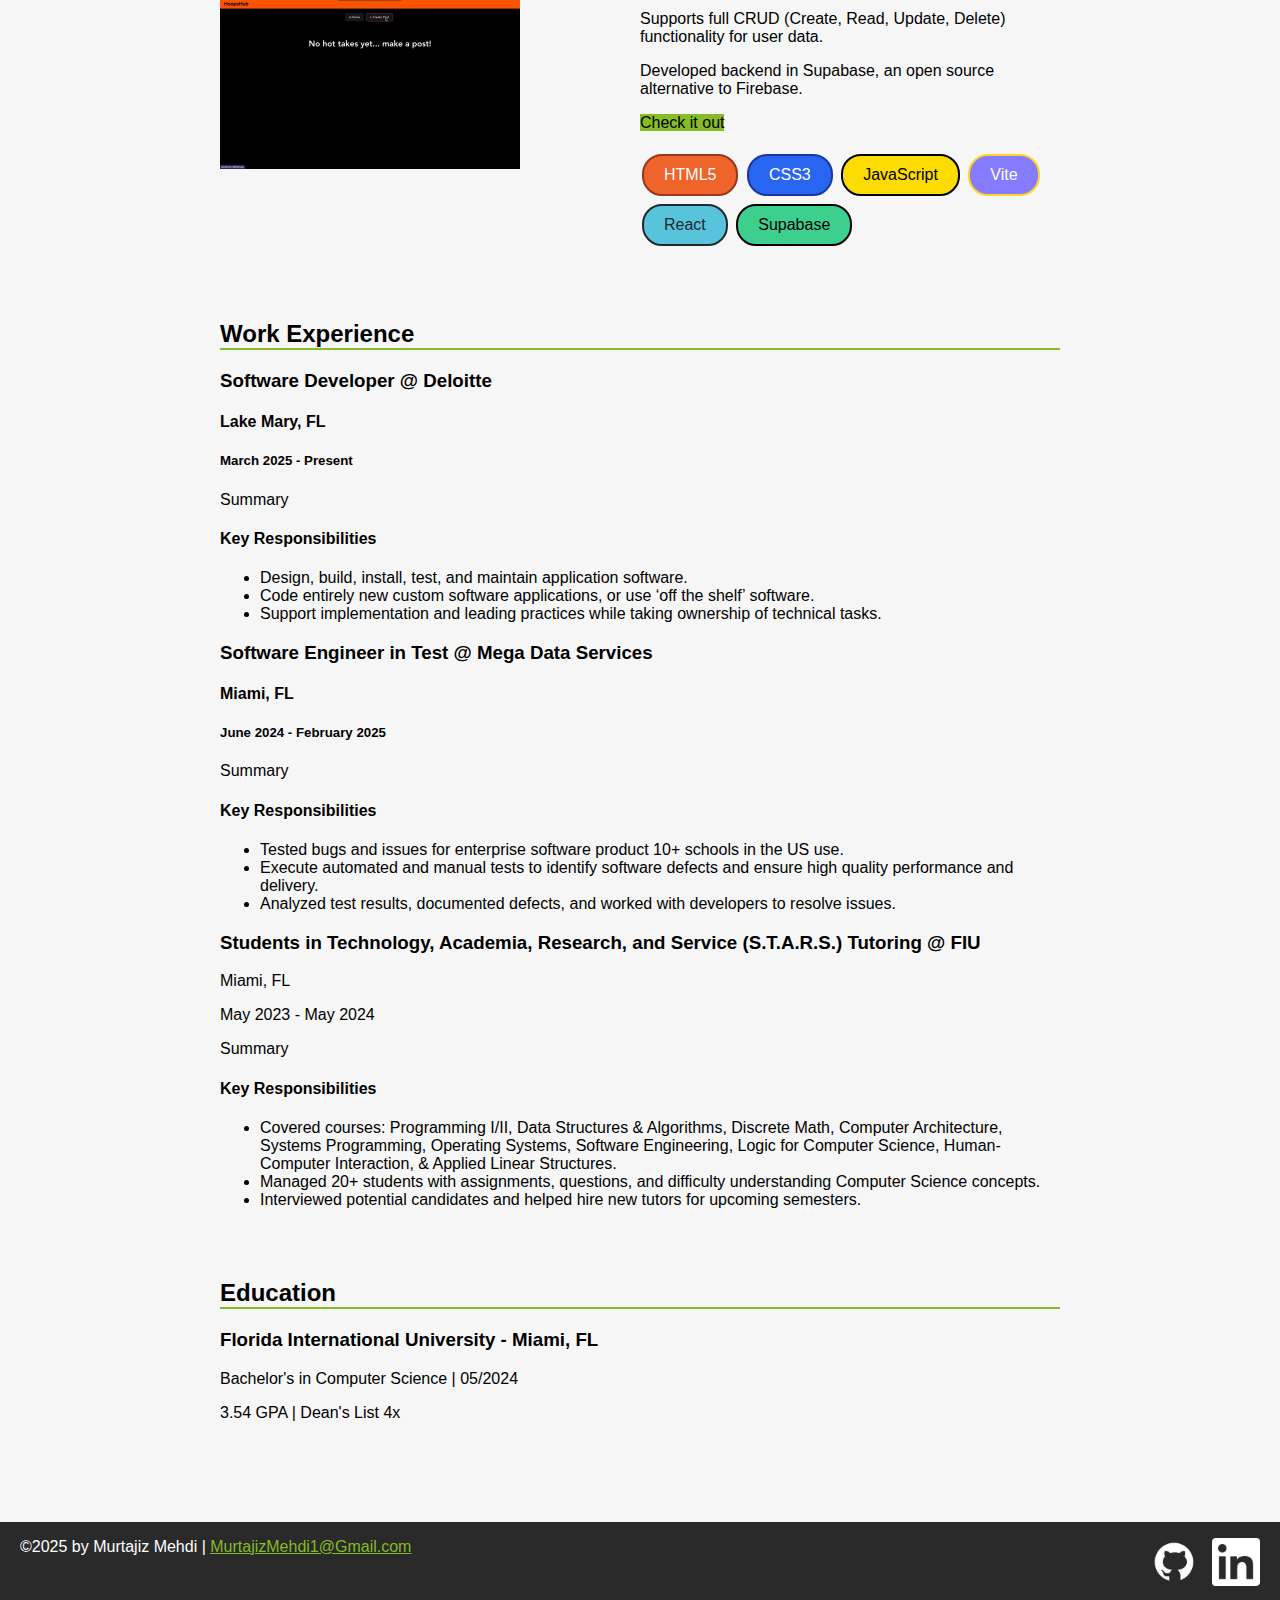
==== commit 89671ca7: "Added divs for experience sections" ====
--- a/resume.html
+++ b/resume.html
@@ -110,7 +110,6 @@
               <!-- #3DCF8E -->
 
             </div>
-
           </div>
 
         </section>
@@ -124,41 +123,58 @@
         <h2>Work Experience</h2>
 
         <!-- To add more items, copy this whole <section></section> block -->
-        <section>
-          <h3>Software Developer @ Deloitte</h3>
-          <h4>Lake Mary, FL &nbsp; | &nbsp; March 2025 - Present</h4>
-          <p>Summary</p>
-          <h4>Key Responsibilities</h4>
-          <ul>
-            <li>Design, build, install, test, and maintain application software.</li>
-            <li>Code entirely new custom software applications, or use ‘off the shelf’ software.</li>
-            <li>Support implementation and leading practices while taking ownership of technical tasks.</li>
-          </ul>
-        </section>
-
-        <section>
-          <h3>Software Engineer in Test @ Mega Data Services</h3>
-          <h4>Miami, FL &nbsp; | &nbsp; June 2024 - February 2025</h4>
-          <p>Summary</p>
-          <h4>Key Responsibilities</h4>
-          <ul>
-            <li>Tested bugs and issues for enterprise software product 10+ schools in the US use.</li>
-            <li>Execute automated and manual tests to identify software defects and ensure high quality performance and delivery.</li>
-            <li>Analyzed test results, documented defects, and worked with developers to resolve issues.</li>
-          </ul>
-        </section>
-
-        <section>
-          <h3>Students in Technology, Academia, Research, and Service (S.T.A.R.S.) Tutoring @ FIU</h3>
-          <p>Miami, FL</p>
-          <p>May 2023 - May 2024</p>
-          <p>Summary</p>
-          <h4>Key Responsibilities</h4>
-          <ul>
-            <li>Covered courses: Programming I/II, Data Structures & Algorithms, Discrete Math, Computer Architecture, Systems Programming, Operating Systems, Software Engineering, Logic for Computer Science, Human-Computer Interaction, & Applied Linear Structures.</li>
-            <li>Managed 20+ students with assignments, questions, and difficulty understanding Computer Science concepts.</li>
-            <li>Interviewed potential candidates and helped hire new tutors for upcoming semesters.</li>
-          </ul>
+        <section class="work-item">
+          <div class="work-details">
+            <h3>Software Developer @ Deloitte</h3>
+            <h4>Lake Mary, FL</h4>
+            <h5>March 2025 - Present</h5>
+          </div>
+
+          <div class="work-description">
+            <p>Summary</p>
+            <h4>Key Responsibilities</h4>
+            <ul>
+              <li>Design, build, install, test, and maintain application software.</li>
+              <li>Code entirely new custom software applications, or use ‘off the shelf’ software.</li>
+              <li>Support implementation and leading practices while taking ownership of technical tasks.</li>
+            </ul>
+          </div>
+        </section>
+
+        <section class="work-item">
+          <div class="work-details">
+            <h3>Software Engineer in Test @ Mega Data Services</h3>
+            <h4>Miami, FL</h4>
+            <h5>June 2024 - February 2025</h5>
+          </div>
+
+          <div class="work-description">
+            <p>Summary</p>
+            <h4>Key Responsibilities</h4>
+            <ul>
+              <li>Tested bugs and issues for enterprise software product 10+ schools in the US use.</li>
+              <li>Execute automated and manual tests to identify software defects and ensure high quality performance and delivery.</li>
+              <li>Analyzed test results, documented defects, and worked with developers to resolve issues.</li>
+            </ul>
+          </div>
+        </section>
+
+        <section class="work-item">
+          <div class="work-details">
+            <h3>Students in Technology, Academia, Research, and Service (S.T.A.R.S.) Tutoring @ FIU</h3>
+            <p>Miami, FL</p>
+            <p>May 2023 - May 2024</p>
+          </div>
+
+          <div class="work-description">
+            <p>Summary</p>
+            <h4>Key Responsibilities</h4>
+            <ul>
+              <li>Covered courses: Programming I/II, Data Structures & Algorithms, Discrete Math, Computer Architecture, Systems Programming, Operating Systems, Software Engineering, Logic for Computer Science, Human-Computer Interaction, & Applied Linear Structures.</li>
+              <li>Managed 20+ students with assignments, questions, and difficulty understanding Computer Science concepts.</li>
+              <li>Interviewed potential candidates and helped hire new tutors for upcoming semesters.</li>
+            </ul>
+          </div>
         </section>
 
 
@@ -180,7 +196,6 @@
         <!-- End content edits here. -->
       </section>
     </main>
-
 
     <!-- //  FOOTER INFO, SOCIAL MEDIA  // -->
     <footer>
